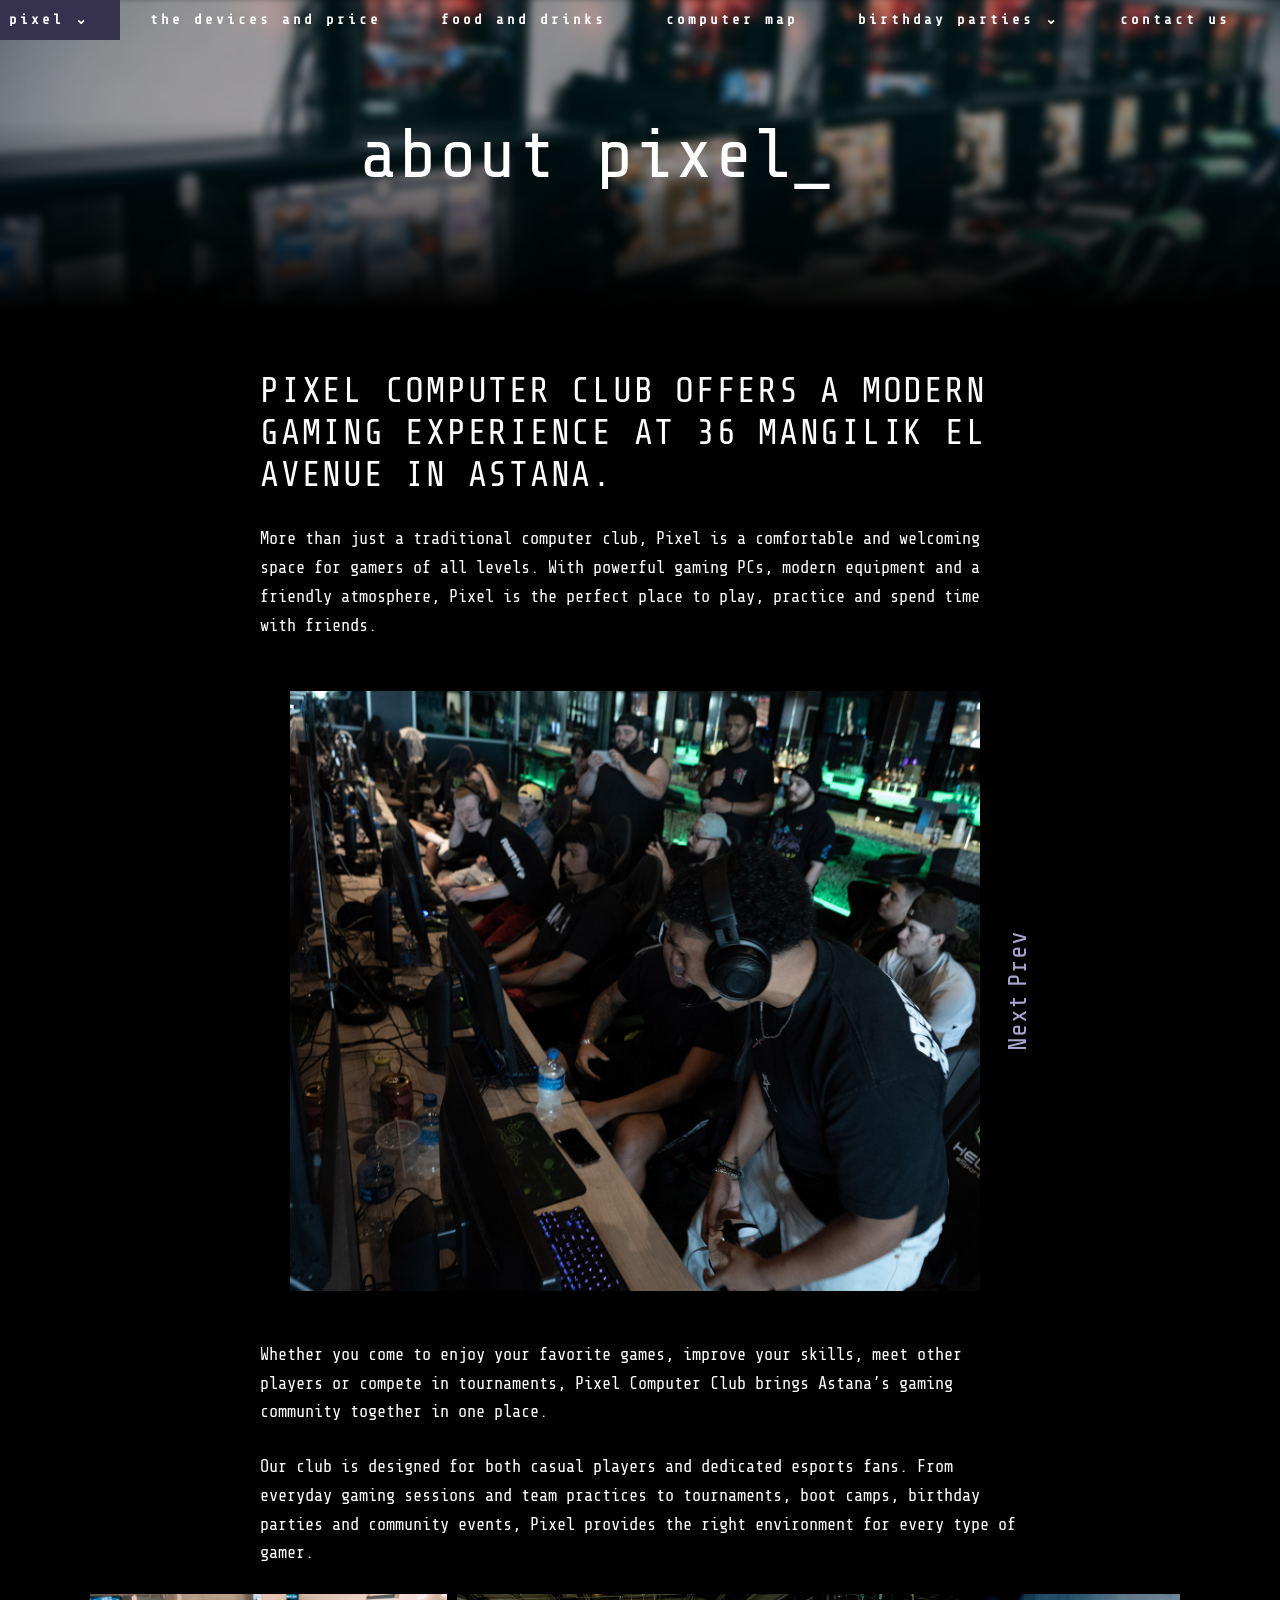
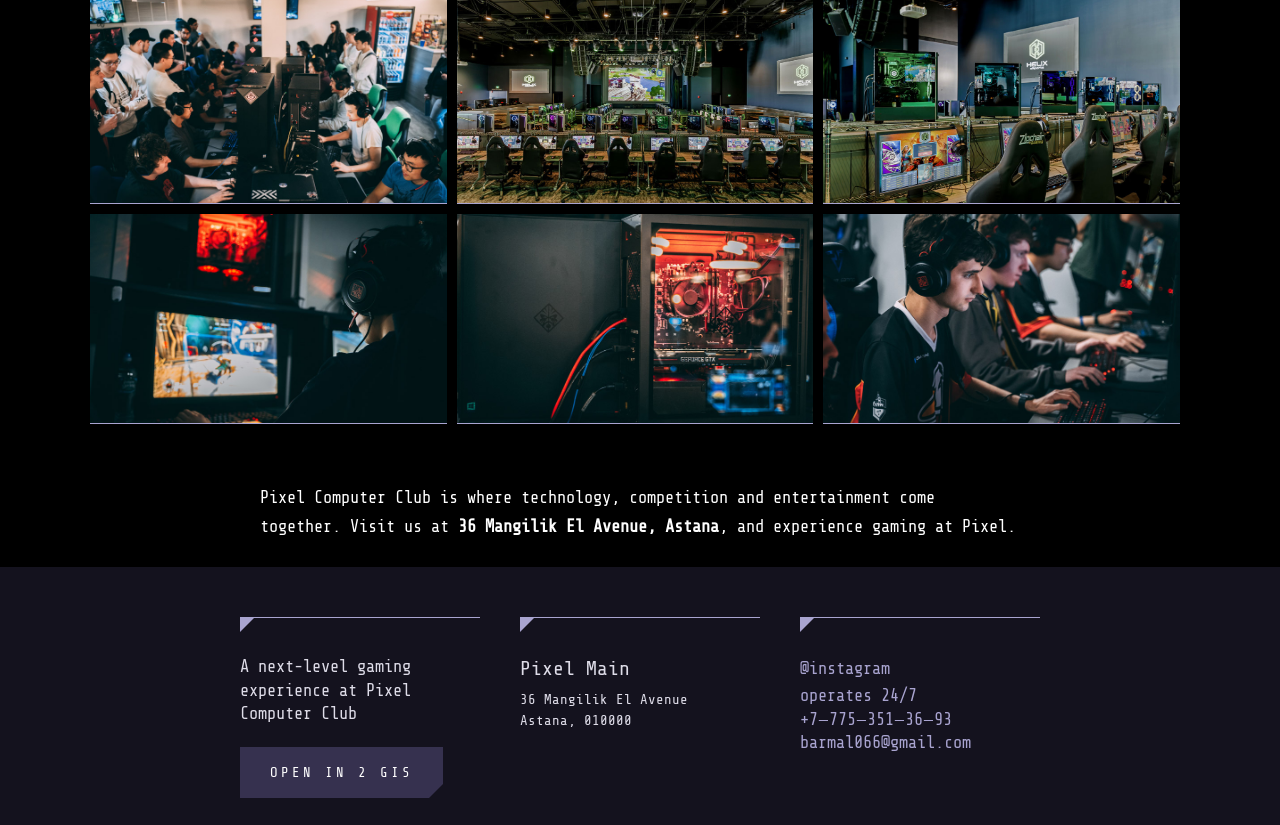
==== about-pixel.html @ 78fcefc2 "Add files via upload" ====
<!doctype html>
<html lang="en">
  <head>
    <meta charset="utf-8">
    <meta name="viewport" content="width=device-width, initial-scale=1">
    <meta name="Anuar Maksut Se - 2537" content="Anuar Maksut Se - 2537">
    <!-- Author: Anuar Maksut Se - 2537 -->
    <meta name="description" content="About Pixel Computer Club and its gaming center in Astana.">
    <title>About Pixel Computer Club</title>
    <link rel="stylesheet" href="styles.css">
  </head>
  <body>
    <div class="pixel-page">
      <header class="pixel-site-header">
        <nav class="pixel-navigation" aria-label="Primary navigation">
          <div class="pixel-desktop-nav">
            <a class="pixel-nav-link pixel-nav-home" href="index.html">↰</a>

            <details class="pixel-nav-details">
              <summary class="pixel-nav-link pixel-nav-link-active">About Pixel <span aria-hidden="true">⌄</span></summary>
              <div class="pixel-nav-dropdown">
                <a class="pixel-dropdown-card" href="about-pixel.html">
                  <img src="assets/pixel/menu-north-bergen.jpg" alt="">
                  <div>
                    <h4>About Pixel</h4>
                    <p>Our center is designed by industry veterans to deliver a professional gaming experience for all levels.</p>
                    <span aria-hidden="true">→</span>
                  </div>
                </a>
                <a class="pixel-dropdown-card" href="#organizations">
                  <img src="assets/pixel/menu-organizations.jpg" alt="">
                  <div>
                    <h4>Competitive eSports Organizations</h4>
                    <p>Private rooms, top of the line equipment and network for competitive organizations.</p>
                    <span aria-hidden="true">→</span>
                  </div>
                </a>
                <a class="pixel-dropdown-card pixel-dropdown-card-wide" href="#contact">
                  <div>
                    <h4>Pixel Community League</h4>
                    <p>The first-ever in-person high school esports league in the United States.</p>
                    <span aria-hidden="true">→</span>
                  </div>
                </a>
              </div>
            </details>

            <a class="pixel-nav-link" href="all-locations.html">The devices and price</a>
            <a class="pixel-nav-link" href="food-and-drinks.html">Food and drinks</a>
            <a class="pixel-nav-link" href="computer-map.html">Computer map</a>

            <details class="pixel-nav-details">
              <summary class="pixel-nav-link">Birthday Parties <span aria-hidden="true">⌄</span></summary>
              <div class="pixel-nav-small-dropdown">
                <a href="all-locations.html">At Pixel Main</a>
              </div>
            </details>

            <a class="pixel-nav-link" href="#contact">Contact Us</a>
          </div>

          <details class="pixel-mobile-menu">
            <summary class="pixel-menu-toggle" aria-label="Open menu"><span class="pixel-menu-icon" aria-hidden="true"></span></summary>
            <div class="pixel-mobile-nav">
              <a href="index.html">↰</a>
              <a href="about-pixel.html">About Pixel</a>
              <a href="all-locations.html">The devices and price</a>
              <a href="food-and-drinks.html">Food and drinks</a>
              <a href="computer-map.html">Computer map</a>
              <a href="#birthday-parties">Birthday Parties</a>
              <a href="#contact">Contact Us</a>
            </div>
          </details>
        </nav>
      </header>

      <main class="pixel-main">
        <header class="pixel-hero">
          <div class="pixel-hero-background"></div>
          <div class="pixel-hero-inner">
            <h1 class="pixel-hero-title">
              <span>about pixel<span class="pixel-cursor">_</span></span>
            </h1>
          </div>
        </header>

        <article class="pixel-article">
          <div class="pixel-content-wrap">
            <section class="pixel-section pixel-intro">
              <h2>Pixel Computer Club offers a modern gaming experience at 36 Mangilik El Avenue in Astana.</h2>
              <p>More than just a traditional computer club, Pixel is a comfortable and welcoming space for gamers of all levels. With powerful gaming PCs, modern equipment and a friendly atmosphere, Pixel is the perfect place to play, practice and spend time with friends.</p>
            </section>
          </div>

          <section class="pixel-slider" aria-label="Pixel Computer Club highlights">
            <input class="pixel-slider-state" type="radio" name="highlight-slide" id="slide-1" checked aria-label="Highlight image 1">
            <input class="pixel-slider-state" type="radio" name="highlight-slide" id="slide-2" aria-label="Highlight image 2">
            <input class="pixel-slider-state" type="radio" name="highlight-slide" id="slide-3" aria-label="Highlight image 3">
            <input class="pixel-slider-state" type="radio" name="highlight-slide" id="slide-4" aria-label="Highlight image 4">

            <div class="pixel-slider-nav" aria-label="Image navigation">
              <div class="pixel-slider-controls pixel-slider-controls-1">
                <label class="pixel-slider-control" for="slide-4">Prev</label>
                <label class="pixel-slider-control" for="slide-2">Next</label>
              </div>
              <div class="pixel-slider-controls pixel-slider-controls-2">
                <label class="pixel-slider-control" for="slide-1">Prev</label>
                <label class="pixel-slider-control" for="slide-3">Next</label>
              </div>
              <div class="pixel-slider-controls pixel-slider-controls-3">
                <label class="pixel-slider-control" for="slide-2">Prev</label>
                <label class="pixel-slider-control" for="slide-4">Next</label>
              </div>
              <div class="pixel-slider-controls pixel-slider-controls-4">
                <label class="pixel-slider-control" for="slide-3">Prev</label>
                <label class="pixel-slider-control" for="slide-1">Next</label>
              </div>
            </div>

            <div class="pixel-slide pixel-slide-1">
              <figure class="pixel-slide-figure"><div class="pixel-slide-image pixel-slide-image-1" role="img" aria-label="Pixel highlight image 1"></div></figure>
            </div>
            <div class="pixel-slide pixel-slide-2">
              <figure class="pixel-slide-figure"><div class="pixel-slide-image pixel-slide-image-2" role="img" aria-label="Pixel highlight image 2"></div></figure>
            </div>
            <div class="pixel-slide pixel-slide-3">
              <figure class="pixel-slide-figure"><div class="pixel-slide-image pixel-slide-image-3" role="img" aria-label="Pixel highlight image 3"></div></figure>
            </div>
            <div class="pixel-slide pixel-slide-4">
              <figure class="pixel-slide-figure"><div class="pixel-slide-image pixel-slide-image-4" role="img" aria-label="Pixel highlight image 4"></div></figure>
            </div>
          </section>

          <div class="pixel-content-wrap">
            <section class="pixel-section pixel-body-copy" id="organizations">
              <p>Whether you come to enjoy your favorite games, improve your skills, meet other players or compete in tournaments, Pixel Computer Club brings Astana’s gaming community together in one place.</p>
              <p>Our club is designed for both casual players and dedicated esports fans. From everyday gaming sessions and team practices to tournaments, boot camps, birthday parties and community events, Pixel provides the right environment for every type of gamer.</p>
            </section>
          </div>

          <div class="pixel-gallery" aria-label="Pixel Computer Club photo gallery">
            <div class="pixel-gallery-item-wrapper"><div class="pixel-gallery-item pixel-gallery-image-1" role="img" aria-label="Pixel gallery image 1"></div></div>
            <div class="pixel-gallery-item-wrapper"><div class="pixel-gallery-item pixel-gallery-image-2" role="img" aria-label="Pixel gallery image 2"></div></div>
            <div class="pixel-gallery-item-wrapper"><div class="pixel-gallery-item pixel-gallery-image-3" role="img" aria-label="Pixel gallery image 3"></div></div>
            <div class="pixel-gallery-item-wrapper"><div class="pixel-gallery-item pixel-gallery-image-4" role="img" aria-label="Pixel gallery image 4"></div></div>
            <div class="pixel-gallery-item-wrapper"><div class="pixel-gallery-item pixel-gallery-image-5" role="img" aria-label="Pixel gallery image 5"></div></div>
            <div class="pixel-gallery-item-wrapper"><div class="pixel-gallery-item pixel-gallery-image-6" role="img" aria-label="Pixel gallery image 6"></div></div>
          </div>

          <div class="pixel-content-wrap">
            <section class="pixel-section pixel-closing-copy">
              <p>Pixel Computer Club is where technology, competition and entertainment come together. Visit us at <strong>36 Mangilik El Avenue, Astana</strong>, and experience gaming at Pixel.</p>
            </section>
          </div>
        </article>
      </main>

      <footer class="pixel-site-footer" id="contact">
        <div class="pixel-footer-inner">
          <div class="pixel-footer-item">
            <h5 aria-hidden="true"></h5>
            <p>A next-level gaming experience at Pixel Computer Club</p>
            <p><a class="pixel-button" href="https://2gis.kz/astana/firm/70000001081269255" target="_blank" rel="noreferrer">Open in 2 GIS</a></p>
          </div>
          <div class="pixel-footer-item" id="locations">
            <h5 aria-hidden="true"></h5>
            <h4>Pixel Main</h4>
            <p><small>36 Mangilik El Avenue<br>Astana, 010000</small></p>
          </div>
          <div class="pixel-footer-item" id="birthday-parties">
            <h5 aria-hidden="true"></h5>
            <a href="https://www.instagram.com/pixel.cyberclub/" target="_blank" rel="noreferrer">@instagram</a><br>
            <p class="pixel-footer-contact"><span class="pixel-footer-social-label">operates 24/7</span><br><span class="pixel-footer-social-label">+7‒775‒351‒36‒93</span><br><span class="pixel-footer-social-label">barmal066@gmail.com</span></p>
          </div>
        </div>
      </footer>
    </div>
  </body>
</html>
---- styles.css ----
@font-face {
  font-family: "Teko Local";
  src: url("assets/pixel/teko-300.ttf") format("truetype");
  font-style: normal;
  font-weight: 300;
  font-display: swap;
}

@font-face {
  font-family: "Teko Local";
  src: url("assets/pixel/teko-400.ttf") format("truetype");
  font-style: normal;
  font-weight: 400;
  font-display: swap;
}

@font-face {
  font-family: "Teko Local";
  src: url("assets/pixel/teko-700.ttf") format("truetype");
  font-style: normal;
  font-weight: 700;
  font-display: swap;
}

@font-face {
  font-family: "Share Tech Mono Local";
  src: url("assets/pixel/share-tech-mono.ttf") format("truetype");
  font-style: normal;
  font-weight: 400;
  font-display: swap;
}

:root {
  --pixel-black: #000000;
  --pixel-green: #a9a4d0;
  --pixel-light-green: #d5d1f0;
  --pixel-gray: #dedce8;
  --pixel-footer: #14121e;
  --pixel-purple: #36314f;
  --pixel-purple-hover: #51496e;
}

* {
  box-sizing: border-box;
}

html {
  min-height: 100%;
  scroll-behavior: smooth;
}

body {
  min-width: 320px;
  margin: 0;
  overflow-x: hidden;
  background: var(--pixel-black);
  color: #fff;
  font-family: "Share Tech Mono Local", "Teko Local", "Arial Narrow", sans-serif;
  font-size: 17px;
  line-height: 1.7;
}

a {
  color: var(--pixel-green);
  text-decoration: none;
  transition: color 0.2s ease;
}

a:hover,
a:focus-visible {
  color: var(--pixel-light-green);
}

.pixel-page {
  min-height: 100vh;
  background: var(--pixel-black);
}

.pixel-site-header {
  position: absolute;
  inset: 0 0 auto;
  z-index: 100;
  height: 40px;
}

.pixel-navigation {
  position: relative;
  height: 40px;
}

.pixel-desktop-nav {
  display: flex;
  justify-content: flex-end;
  height: 40px;
  padding-right: 20px;
}

.pixel-nav-item,
.pixel-nav-details {
  position: relative;
  height: 40px;
}

.pixel-nav-link,
.pixel-nav-details > summary {
  display: block;
  height: 40px;
  padding: 0 30px;
  color: #fff;
  font-size: 14px;
  font-weight: 700;
  letter-spacing: 3px;
  line-height: 40px;
  text-transform: lowercase;
  white-space: nowrap;
}

.pixel-nav-details > summary {
  cursor: pointer;
  list-style: none;
}

.pixel-nav-details > summary::-webkit-details-marker {
  display: none;
}

.pixel-nav-link:hover,
.pixel-nav-link:focus-visible,
.pixel-nav-details > summary:hover,
.pixel-nav-details > summary:focus-visible,
.pixel-nav-details[open] > summary,
.pixel-nav-link-active {
  background: var(--pixel-purple);
  color: #fff;
}

.pixel-nav-home {
  min-width: 70px;
  font-size: 20px;
  text-align: center;
}

.pixel-nav-dropdown,
.pixel-nav-small-dropdown {
  position: absolute;
  top: 40px;
  right: 0;
  z-index: 50;
  visibility: hidden;
  opacity: 0;
  background: #211e30;
  transition: opacity 0.2s ease, visibility 0.2s ease;
}

.pixel-nav-details:hover .pixel-nav-dropdown,
.pixel-nav-details:focus-within .pixel-nav-dropdown,
.pixel-nav-details[open] .pixel-nav-dropdown {
  visibility: visible;
  opacity: 1;
}

.pixel-nav-dropdown {
  display: grid;
  grid-template-columns: 1fr 1fr;
  width: 540px;
  gap: 15px;
  padding: 20px;
}

.pixel-dropdown-card {
  display: flex;
  gap: 12px;
  min-height: 110px;
  color: #fff;
}

.pixel-dropdown-card-wide {
  grid-column: 1 / -1;
}

.pixel-dropdown-card img {
  width: 84px;
  height: 84px;
  flex: 0 0 auto;
  object-fit: cover;
}

.pixel-dropdown-card h4 {
  margin: 0 0 4px;
  color: #fff;
  font-size: 18px;
  line-height: 1.1;
  text-transform: none;
}

.pixel-dropdown-card p {
  margin: 0;
  color: var(--pixel-gray);
  font-size: 14px;
  line-height: 1.3;
}

.pixel-dropdown-card span {
  color: var(--pixel-green);
  font-size: 22px;
}

.pixel-nav-small-dropdown {
  display: flex;
  width: 180px;
  flex-direction: column;
  padding: 10px 0;
}

.pixel-nav-small-dropdown a {
  padding: 7px 20px;
  color: #fff;
  font-size: 14px;
  letter-spacing: 1px;
}

.pixel-nav-details:hover .pixel-nav-small-dropdown,
.pixel-nav-details:focus-within .pixel-nav-small-dropdown,
.pixel-nav-details[open] .pixel-nav-small-dropdown {
  visibility: visible;
  opacity: 1;
}

.pixel-mobile-menu {
  display: none;
}

.pixel-menu-toggle {
  position: absolute;
  top: 0;
  right: 0;
  display: block;
  width: 49px;
  height: 40px;
  border: 0;
  border-radius: 0;
  background: var(--pixel-purple);
  color: #fff;
  cursor: pointer;
  font-size: 22px;
  line-height: 40px;
  list-style: none;
  text-align: center;
}

.pixel-menu-toggle::-webkit-details-marker {
  display: none;
}

.pixel-menu-icon::before {
  content: "☰";
}

.pixel-mobile-menu[open] .pixel-menu-icon::before {
  content: "×";
}

.pixel-mobile-nav {
  position: absolute;
  top: 40px;
  right: 0;
  z-index: 40;
  display: flex;
  width: 300px;
  flex-direction: column;
  padding: 20px 0 0;
  background: #211e30;
  box-shadow: 0 10px 20px rgb(0 0 0 / 15%);
}

.pixel-mobile-nav a {
  min-height: 42px;
  padding: 0 25px;
  color: #fff;
  font-size: 16px;
  letter-spacing: 2px;
  line-height: 42px;
}

.pixel-mobile-nav a:hover,
.pixel-mobile-nav a:focus-visible {
  background: var(--pixel-purple);
  color: #fff;
}

.pixel-hero {
  position: relative;
  height: 320px;
  margin-bottom: 20px;
  overflow: hidden;
}

.pixel-hero::after {
  position: absolute;
  inset: auto 0 0;
  z-index: 1;
  height: 200px;
  background: linear-gradient(to bottom, transparent 0%, var(--pixel-black) 95%);
  content: "";
}

.pixel-hero-background {
  position: absolute;
  inset: 0;
  background-image: url("assets/pixel/hero.jpg");
  background-position: 50% 50%;
  background-size: cover;
  filter: blur(4px);
  opacity: 0.75;
  transform: scale(1.03);
}

.pixel-hero-inner {
  position: relative;
  z-index: 2;
  width: 100%;
  max-width: 840px;
  height: 100%;
  margin: 0 auto;
  padding: 0 20px;
}

.pixel-hero-title {
  position: absolute;
  top: 120px;
  left: 0;
  max-width: 840px;
  margin: 0;
  padding-left: 140px;
  color: #fff;
  font-size: 70px;
  font-weight: 400;
  letter-spacing: 1.4px;
  line-height: 1;
  text-transform: lowercase;
}

.pixel-hero-title span {
  display: block;
}

.pixel-cursor {
  display: inline !important;
  animation: pixel-blink 1s steps(1, end) infinite;
}

@keyframes pixel-blink {
  50% {
    opacity: 0.15;
  }
}

.pixel-content-wrap {
  width: 100%;
  max-width: 840px;
  margin: 0 auto;
  padding: 0 20px;
}

.pixel-article {
  min-height: 500px;
  margin-bottom: 25.5px;
}

.pixel-section {
  margin-top: 50px;
  padding: 0 20px;
}

.pixel-section h2,
.pixel-section p {
  margin-top: 0;
}

.pixel-section h2 {
  margin-bottom: 29.05px;
  color: #fff;
  font-size: 35px;
  font-weight: 300;
  letter-spacing: 1.75px;
  line-height: 1.2;
  text-transform: uppercase;
}

.pixel-section p {
  margin-bottom: 25.5px;
  color: #fff;
  font-size: 17px;
  line-height: 1.7;
}

.pixel-pricing-section {
  margin-top: 50px;
  padding-bottom: 0;
}

.pixel-pricing-table-wrap {
  width: 100%;
  margin: 35px 0 0;
  overflow-x: auto;
  padding-bottom: 10px;
}

.pixel-pricing-table {
  width: 100%;
  min-width: 720px;
  border-spacing: 8px 0;
  border-collapse: separate;
  color: #fff;
  font-size: 18px;
  text-align: center;
}

.pixel-pricing-table th,
.pixel-pricing-table td {
  padding: 18px 14px;
}

.pixel-pricing-table thead th {
  border: 1px solid var(--pixel-gray);
  border-bottom: 0;
  border-radius: 32px 32px 0 0;
  background: #000;
  font-size: 20px;
  letter-spacing: 1px;
  text-transform: uppercase;
}

.pixel-pricing-table thead th:first-child {
  background: #fff;
  color: #111;
}

.pixel-pricing-table tbody th {
  width: 23%;
  background: #000;
  font-weight: 400;
  text-transform: uppercase;
}

.pixel-pricing-table tbody td {
  border-left: 1px solid rgb(255 255 255 / 8%);
  background: #050505;
  font-size: 25px;
  font-weight: 700;
}

.pixel-pricing-table tbody tr:first-child td {
  background: linear-gradient(180deg, var(--pixel-purple-hover), var(--pixel-purple));
}

.pixel-pricing-table tbody tr:last-child th,
.pixel-pricing-table tbody tr:last-child td {
  border-radius: 0 0 32px 32px;
  padding-bottom: 30px;
}

.pixel-pricing-note {
  margin: 18px 0 0;
  color: var(--pixel-gray) !important;
  font-size: 14px !important;
  text-align: center;
}

.pixel-vip-note {
  margin: 24px 0 0;
  color: #fff !important;
  font-size: 18px !important;
  font-weight: 700;
  text-align: center;
}

.pixel-devices-section {
  margin-top: 75px;
}

.pixel-devices-grid {
  display: grid;
  grid-template-columns: repeat(3, minmax(0, 1fr));
  gap: 22px;
  margin-top: 35px;
}

.pixel-device-card {
  min-height: 470px;
  padding: 30px 22px;
  border: 1px solid var(--pixel-gray);
  border-radius: 0 0 36px 36px;
  background: linear-gradient(145deg, #383452 0%, #161425 100%);
  color: #fff;
  text-align: center;
}

.pixel-device-card:nth-child(2) {
  background: linear-gradient(145deg, #4c4968 0%, #242238 100%);
}

.pixel-device-card:nth-child(3) {
  background: linear-gradient(145deg, #716e86 0%, #3c394c 100%);
}

.pixel-device-card h3 {
  margin: 0 0 28px;
  font-size: 25px;
  letter-spacing: 1px;
  text-transform: uppercase;
}

.pixel-device-card ul {
  display: grid;
  gap: 22px;
  margin: 0;
  padding: 0;
  list-style: none;
}

.pixel-device-card li {
  margin: 0;
  font-size: 18px;
  line-height: 1.15;
}

@media (max-width: 800px) {
  .pixel-devices-grid {
    grid-template-columns: 1fr;
  }

  .pixel-device-card {
    min-height: auto;
  }
}

.pixel-slider {
  position: relative;
  width: min(800px, 100%);
  height: 600px;
  margin: 50px auto;
  padding-left: 20px;
  overflow: visible;
}

.pixel-slider-state {
  position: absolute;
  width: 1px;
  height: 1px;
  margin: -1px;
  overflow: hidden;
  clip: rect(0 0 0 0);
  clip-path: inset(50%);
  white-space: nowrap;
}

.pixel-slide {
  position: absolute;
  inset: 0;
  z-index: 0;
  height: 100%;
  padding: 0 60px 0 50px;
  opacity: 0;
  pointer-events: none;
  transform: scale(0.98);
  transition: opacity 0.4s ease, transform 0.5s cubic-bezier(0.19, 1, 0.22, 1), z-index 1s ease;
}

#slide-1:checked ~ .pixel-slide-1,
#slide-2:checked ~ .pixel-slide-2,
#slide-3:checked ~ .pixel-slide-3,
#slide-4:checked ~ .pixel-slide-4 {
  z-index: 19;
  opacity: 1;
  pointer-events: auto;
  transform: scale(1);
}

.pixel-slide-figure {
  position: absolute;
  inset: 0 60px 0 50px;
  z-index: 7;
  height: 100%;
  margin: 0;
  overflow: hidden;
}

.pixel-slide-image {
  position: relative;
  width: 100%;
  height: 100%;
  background-position: 50%;
  background-size: cover;
}

.pixel-slide-image-1 {
  background-image: url("assets/pixel/slide-1.jpg");
}

.pixel-slide-image-2 {
  background-image: url("assets/pixel/slide-2.jpg");
}

.pixel-slide-image-3 {
  background-image: url("assets/pixel/slide-3.jpg");
}

.pixel-slide-image-4 {
  background-image: url("assets/pixel/slide-4.jpg");
}

.pixel-slider-nav {
  position: absolute;
  top: 50%;
  right: 0;
  z-index: 99;
  display: flex;
  flex-direction: column;
  gap: 8px;
  transform: translateY(-50%);
}

.pixel-slider-controls {
  display: none;
  flex-direction: column;
  gap: 8px;
}

#slide-1:checked ~ .pixel-slider-nav .pixel-slider-controls-1,
#slide-2:checked ~ .pixel-slider-nav .pixel-slider-controls-2,
#slide-3:checked ~ .pixel-slider-nav .pixel-slider-controls-3,
#slide-4:checked ~ .pixel-slider-nav .pixel-slider-controls-4 {
  display: flex;
}

.pixel-slider-control {
  position: relative;
  padding: 0 10px;
  color: var(--pixel-green);
  cursor: pointer;
  font-size: 25.5px;
  line-height: 1;
  writing-mode: vertical-rl;
  transform: rotate(180deg);
  transition: color 0.5s ease;
}

.pixel-slider-control::after {
  position: absolute;
  top: 50%;
  left: 0;
  width: 0;
  height: 1px;
  background: var(--pixel-light-green);
  content: "";
  transition: width 0.4s ease;
}

.pixel-slider-control:hover,
.pixel-slider-control:focus-visible {
  color: var(--pixel-light-green);
}

.pixel-slider-control:hover::after,
.pixel-slider-control:focus-visible::after {
  width: 100%;
}

.pixel-gallery {
  display: grid;
  width: 90%;
  max-width: 1100px;
  grid-template-columns: repeat(3, 1fr);
  margin: 0 auto 25.5px;
}

.pixel-gallery-item-wrapper {
  height: 220px;
  padding: 0 10px 10px 0;
}

.pixel-gallery-item {
  width: 100%;
  height: 210px;
  border-bottom: 1px solid var(--pixel-green);
  background-position: 50% 50%;
  background-size: cover;
  transition: opacity 0.25s ease;
}

.pixel-gallery-item:hover {
  opacity: 0.8;
}

.pixel-gallery-image-1 {
  background-image: url("assets/pixel/slide-3.jpg");
}

.pixel-gallery-image-2 {
  background-image: url("assets/pixel/gallery-2.jpg");
}

.pixel-gallery-image-3 {
  background-image: url("assets/pixel/gallery-3.jpg");
}

.pixel-gallery-image-4 {
  background-image: url("assets/pixel/gallery-4.jpg");
}

.pixel-gallery-image-5 {
  background-image: url("assets/pixel/gallery-5.jpg");
}

.pixel-gallery-image-6 {
  background-image: url("assets/pixel/gallery-6.jpg");
}

.pixel-site-footer {
  padding: 50px 0 0;
  background: var(--pixel-footer);
  color: var(--pixel-gray);
}

.pixel-footer-inner {
  display: flex;
  width: 90%;
  max-width: 840px;
  margin: 0 auto;
}

.pixel-footer-item {
  flex: 1;
  min-width: 0;
  padding: 0 20px 20px;
}

.pixel-footer-item h5 {
  position: relative;
  height: 10px;
  margin: 0 0 26.72px;
  padding: 10px 20px 0;
  border-top: 1px solid var(--pixel-green);
}

.pixel-footer-item h5::before {
  position: absolute;
  top: 0;
  left: 0;
  border-width: 1em 1em 0 0;
  border-style: solid;
  border-color: var(--pixel-green) transparent transparent;
  content: "";
}

.pixel-footer-item h4 {
  margin: 0 0 0.3em;
  color: var(--pixel-gray);
  font-size: 20px;
  font-weight: 300;
  line-height: 1.4;
  text-transform: none;
}

.pixel-footer-item p {
  margin: 0 0 1.2em;
  color: var(--pixel-gray);
  font-size: 17px;
  line-height: 1.4;
}

.pixel-footer-item small {
  display: block;
  font-size: 14px;
  line-height: 1.5;
}

.pixel-footer-item > a,
.pixel-footer-legal a {
  color: var(--pixel-green);
}

.pixel-footer-social-label {
  color: var(--pixel-green);
}

.pixel-footer-item > a:hover,
.pixel-footer-item > a:focus-visible,
.pixel-footer-legal a:hover,
.pixel-footer-legal a:focus-visible {
  color: var(--pixel-light-green);
}

.pixel-button {
  position: relative;
  display: inline-block;
  padding: 14px 30px 0;
  background: var(--pixel-purple);
  color: #fff;
  font-size: 14px;
  letter-spacing: 3px;
  line-height: 23.8px;
  text-transform: uppercase;
}

.pixel-button::after {
  position: absolute;
  right: 1em;
  bottom: -1em;
  left: 0;
  border-width: 0.5em;
  border-style: solid;
  border-color: var(--pixel-purple);
  content: "";
}

.pixel-button::before {
  position: absolute;
  right: 0;
  bottom: -1em;
  border-width: 1em 1em 0 0;
  border-style: solid;
  border-color: var(--pixel-purple) transparent transparent;
  content: "";
}

.pixel-button:hover,
.pixel-button:focus-visible {
  background: var(--pixel-purple-hover);
  color: #fff;
}

.pixel-button:hover::after,
.pixel-button:focus-visible::after {
  border-color: var(--pixel-purple-hover);
}

.pixel-button:hover::before,
.pixel-button:focus-visible::before {
  border-color: var(--pixel-purple-hover) transparent transparent;
}

@media (max-width: 1000px) {
  .pixel-desktop-nav {
    display: none;
  }

  .pixel-mobile-menu {
    position: absolute;
    top: 0;
    right: 0;
    z-index: 40;
    display: block;
    width: 300px;
    height: 40px;
  }

  .pixel-mobile-menu[open] {
    height: auto;
  }

  .pixel-hero {
    padding-bottom: 40px;
  }

  .pixel-hero-title {
    padding-left: 20px;
    font-size: 70px;
  }
}

@media (max-width: 800px) {
  .pixel-hero {
    height: 420px;
  }

  .pixel-hero-title {
    top: 200px;
    margin-right: 20px;
    font-size: 60px;
    letter-spacing: 0;
  }

  .pixel-gallery {
    display: block;
    width: 100%;
    padding: 0 40px;
  }

  .pixel-gallery-item-wrapper {
    height: 210px;
    margin-bottom: 10px;
    padding: 0;
  }

  .pixel-gallery-item {
    height: 200px;
  }

  .pixel-footer-inner {
    display: block;
  }

  .pixel-footer-item {
    width: 100%;
    text-align: center;
  }

  .pixel-footer-item h5 {
    text-align: left;
  }
}

@media (max-width: 600px) {
  .pixel-slider-control {
    font-size: 22px;
  }

  .pixel-section h2 {
    font-size: 35px;
  }
}

/* ============================================
   Food and drinks page + computer map page
   everything below is only used on these two pages,
   nothing above this line was touched
   ============================================ */

.pixel-menu-icon {
  display: block;
  margin-bottom: 12px;
  font-size: 40px;
  line-height: 1;
}

/* drinks: flex row that wraps and lets the cards grow/shrink to fill the line */
.pixel-drinks-row {
  display: flex;
  flex-wrap: wrap;
  gap: 20px;
  margin-top: 35px;
}

.pixel-drink-card {
  flex: 1 1 200px;
  padding: 24px 20px;
  border: 1px solid var(--pixel-gray);
  background: linear-gradient(145deg, #383452 0%, #161425 100%);
  color: #fff;
  text-align: center;
  transition: background 0.2s ease;
}

.pixel-drink-card:hover,
.pixel-drink-card:focus-within {
  background: linear-gradient(145deg, #4c4968 0%, #242238 100%);
}

.pixel-drink-card h3 {
  margin: 0 0 8px;
  font-size: 22px;
  letter-spacing: 1px;
  text-transform: uppercase;
}

.pixel-drink-card p {
  margin: 0;
  color: var(--pixel-gray);
  font-size: 15px;
  line-height: 1.4;
}

/* food: grid with fr units and a gap, two even columns */
.pixel-food-grid {
  display: grid;
  grid-template-columns: repeat(2, minmax(0, 1fr));
  gap: 20px;
  margin-top: 35px;
}

.pixel-food-card {
  position: relative;
  padding: 30px 22px;
  border: 1px solid var(--pixel-gray);
  border-radius: 0 0 36px 36px;
  background: linear-gradient(145deg, #383452 0%, #161425 100%);
  color: #fff;
  text-align: center;
}

.pixel-food-card:nth-child(2) {
  background: linear-gradient(145deg, #4c4968 0%, #242238 100%);
}

.pixel-food-card h3 {
  margin: 0 0 10px;
  font-size: 24px;
  letter-spacing: 1px;
  text-transform: uppercase;
}

.pixel-food-card p {
  margin: 0;
  color: var(--pixel-gray);
  font-size: 15px;
  line-height: 1.5;
}

/* grill badge sits in the corner of the card, card is relative so this can be absolute against it */
.pixel-grill-badge {
  position: absolute;
  top: 14px;
  right: 14px;
  padding: 4px 10px;
  background: var(--pixel-purple);
  color: #fff;
  font-size: 11px;
  letter-spacing: 1px;
  text-transform: uppercase;
}

@media (max-width: 700px) {
  .pixel-food-grid {
    grid-template-columns: 1fr;
  }
}

/* computer map: each room is its own grid so the seats line up like the real floor plan */
.pixel-room-section {
  margin-top: 60px;
}

.pixel-room-grid {
  display: grid;
  gap: 14px;
  margin: 35px auto 0;
}

.pixel-pc {
  display: flex;
  align-items: center;
  justify-content: center;
  height: 70px;
  border: 1px solid var(--pixel-gray);
  background: #14121e;
  color: var(--pixel-green);
  font-size: 13px;
  font-weight: 700;
  letter-spacing: 1px;
  text-transform: uppercase;
}

.pixel-pc:hover,
.pixel-pc:focus-visible {
  background: var(--pixel-purple);
  color: #fff;
}

/* duo room: just the 2 stations, centered with a max width so they don't stretch across the whole page */
.pixel-room-grid-duo {
  max-width: 320px;
  grid-template-columns: repeat(2, 1fr);
}

/* main hall: 5 columns, minmax keeps seats from getting too thin on a narrow window,
   the screen spans the full row across the top */
.pixel-room-grid-hall {
  grid-template-columns: repeat(5, minmax(70px, 1fr));
}

.pixel-hall-screen {
  grid-column: 1 / -1;
  display: flex;
  align-items: center;
  justify-content: center;
  height: 40px;
  background: #000;
  color: var(--pixel-gray);
  font-size: 12px;
  letter-spacing: 3px;
  text-transform: uppercase;
}

/* vip room: 5 across, gold-ish border to set it apart from the regular pcs */
.pixel-room-grid-vip {
  grid-template-columns: repeat(5, minmax(70px, 1fr));
}

.pixel-pc-vip {
  border-color: var(--pixel-light-green);
  color: var(--pixel-light-green);
}

.pixel-pc-vip:hover,
.pixel-pc-vip:focus-visible {
  background: var(--pixel-purple-hover);
  color: #fff;
}

@media (max-width: 700px) {
  .pixel-room-grid-hall,
  .pixel-room-grid-vip {
    grid-template-columns: repeat(3, minmax(60px, 1fr));
  }
}
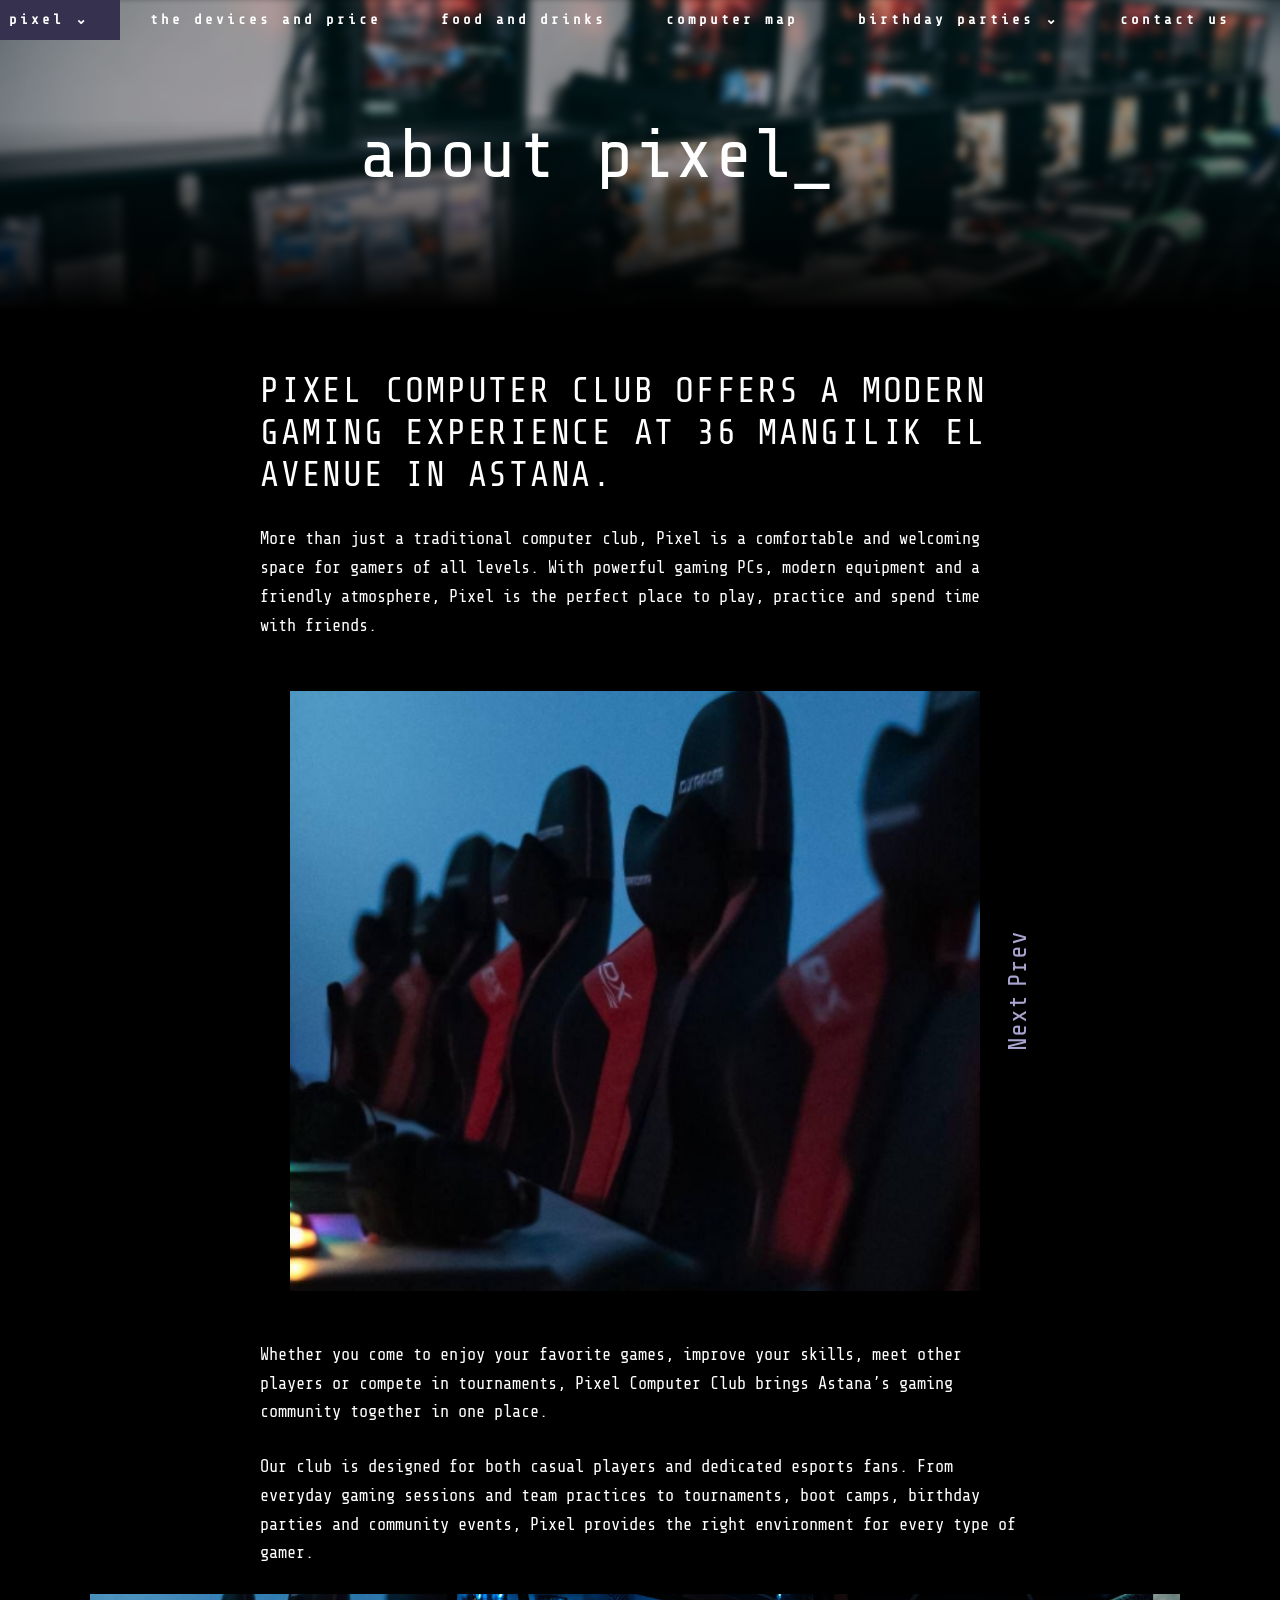
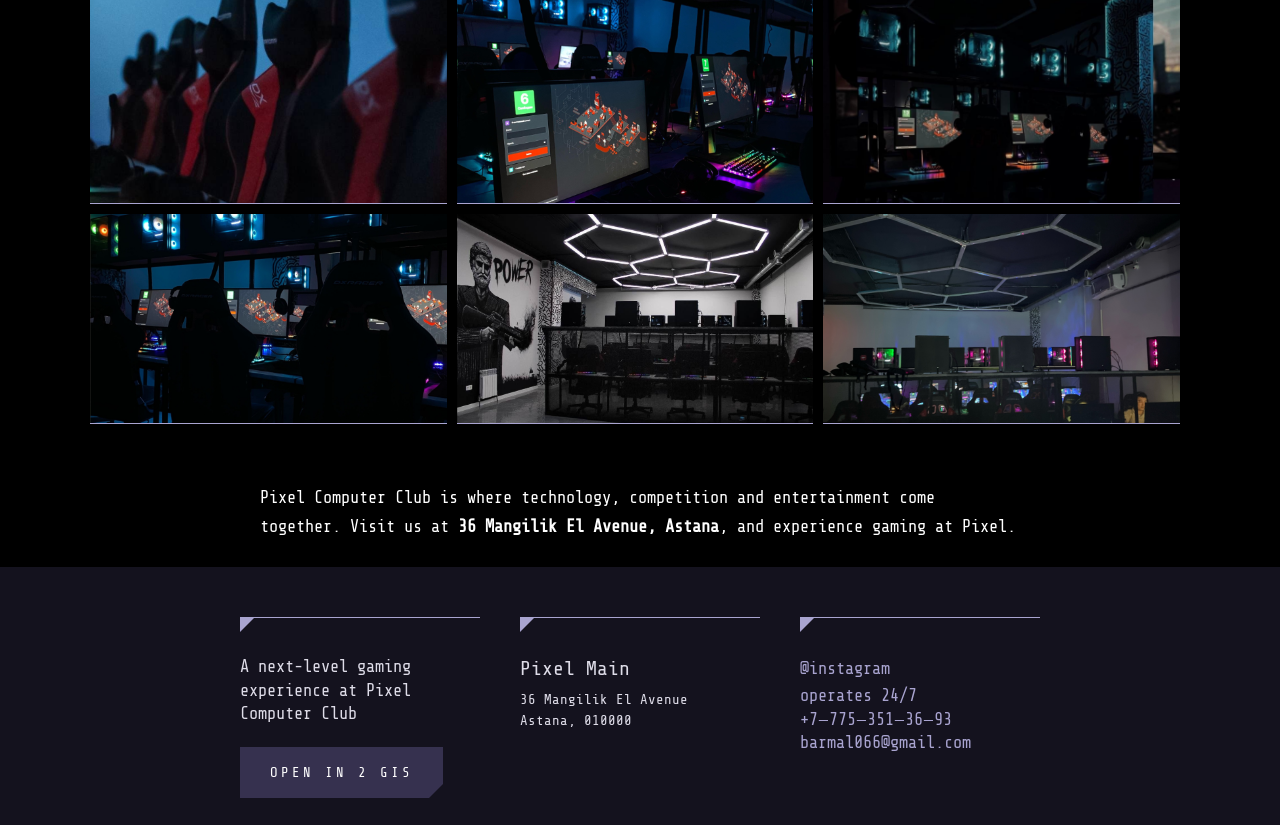
==== commit 4ebdf209: "Fix stylesheet and asset paths" ====
--- a/about-pixel.html
+++ b/about-pixel.html
@@ -20,7 +20,7 @@
               <summary class="pixel-nav-link pixel-nav-link-active">About Pixel <span aria-hidden="true">⌄</span></summary>
               <div class="pixel-nav-dropdown">
                 <a class="pixel-dropdown-card" href="about-pixel.html">
-                  <img src="assets/pixel/menu-north-bergen.jpg" alt="">
+                  <img src="menu-north-bergen.jpg" alt="">
                   <div>
                     <h4>About Pixel</h4>
                     <p>Our center is designed by industry veterans to deliver a professional gaming experience for all levels.</p>
@@ -28,7 +28,7 @@
                   </div>
                 </a>
                 <a class="pixel-dropdown-card" href="#organizations">
-                  <img src="assets/pixel/menu-organizations.jpg" alt="">
+                  <img src="menu-organizations.jpg" alt="">
                   <div>
                     <h4>Competitive eSports Organizations</h4>
                     <p>Private rooms, top of the line equipment and network for competitive organizations.</p>
--- a/styles.css
+++ b/styles.css
@@ -1,6 +1,6 @@
 @font-face {
   font-family: "Teko Local";
-  src: url("assets/pixel/teko-300.ttf") format("truetype");
+  src: url("teko-300.ttf") format("truetype");
   font-style: normal;
   font-weight: 300;
   font-display: swap;
@@ -8,7 +8,7 @@
 
 @font-face {
   font-family: "Teko Local";
-  src: url("assets/pixel/teko-400.ttf") format("truetype");
+  src: url("teko-400.ttf") format("truetype");
   font-style: normal;
   font-weight: 400;
   font-display: swap;
@@ -16,7 +16,7 @@
 
 @font-face {
   font-family: "Teko Local";
-  src: url("assets/pixel/teko-700.ttf") format("truetype");
+  src: url("teko-700.ttf") format("truetype");
   font-style: normal;
   font-weight: 700;
   font-display: swap;
@@ -24,7 +24,7 @@
 
 @font-face {
   font-family: "Share Tech Mono Local";
-  src: url("assets/pixel/share-tech-mono.ttf") format("truetype");
+  src: url("share-tech-mono.ttf") format("truetype");
   font-style: normal;
   font-weight: 400;
   font-display: swap;
@@ -38,6 +38,9 @@
   --pixel-footer: #14121e;
   --pixel-purple: #36314f;
   --pixel-purple-hover: #51496e;
+  --pixel-white: #ffffff;
+  --pixel-light: var(--pixel-light-green);
+  --pixel-lilac: var(--pixel-green);
 }
 
 * {
@@ -88,11 +91,14 @@
   height: 40px;
 }
 
-.pixel-desktop-nav {
+.pixel-desktop-nav,
+.pixel-desktop-nav-list {
   display: flex;
   justify-content: flex-end;
   height: 40px;
+  margin: 0;
   padding-right: 20px;
+  list-style: none;
 }
 
 .pixel-nav-item,
@@ -307,7 +313,7 @@
 .pixel-hero-background {
   position: absolute;
   inset: 0;
-  background-image: url("assets/pixel/hero.jpg");
+  background-image: url("hero.jpg");
   background-position: 50% 50%;
   background-size: cover;
   filter: blur(4px);
@@ -595,19 +601,19 @@
 }
 
 .pixel-slide-image-1 {
-  background-image: url("assets/pixel/slide-1.jpg");
+  background-image: url("slide-1.png");
 }
 
 .pixel-slide-image-2 {
-  background-image: url("assets/pixel/slide-2.jpg");
+  background-image: url("slide-2.png");
 }
 
 .pixel-slide-image-3 {
-  background-image: url("assets/pixel/slide-3.jpg");
+  background-image: url("slide-3.png");
 }
 
 .pixel-slide-image-4 {
-  background-image: url("assets/pixel/slide-4.jpg");
+  background-image: url("slide-4.png");
 }
 
 .pixel-slider-nav {
@@ -694,27 +700,27 @@
 }
 
 .pixel-gallery-image-1 {
-  background-image: url("assets/pixel/slide-3.jpg");
+  background-image: url("slide-1.png");
 }
 
 .pixel-gallery-image-2 {
-  background-image: url("assets/pixel/gallery-2.jpg");
+  background-image: url("slide-2.png");
 }
 
 .pixel-gallery-image-3 {
-  background-image: url("assets/pixel/gallery-3.jpg");
+  background-image: url("slide-3.png");
 }
 
 .pixel-gallery-image-4 {
-  background-image: url("assets/pixel/gallery-4.jpg");
+  background-image: url("slide-4.png");
 }
 
 .pixel-gallery-image-5 {
-  background-image: url("assets/pixel/gallery-5.jpg");
+  background-image: url("slide-5.png");
 }
 
 .pixel-gallery-image-6 {
-  background-image: url("assets/pixel/gallery-6.jpg");
+  background-image: url("slide-6.png");
 }
 
 .pixel-site-footer {
@@ -736,7 +742,8 @@
   padding: 0 20px 20px;
 }
 
-.pixel-footer-item h5 {
+.pixel-footer-item h5,
+.pixel-footer-rule {
   position: relative;
   height: 10px;
   margin: 0 0 26.72px;
@@ -744,7 +751,8 @@
   border-top: 1px solid var(--pixel-green);
 }
 
-.pixel-footer-item h5::before {
+.pixel-footer-item h5::before,
+.pixel-footer-rule::before {
   position: absolute;
   top: 0;
   left: 0;
@@ -842,7 +850,8 @@
 }
 
 @media (max-width: 1000px) {
-  .pixel-desktop-nav {
+  .pixel-desktop-nav,
+  .pixel-desktop-nav-list {
     display: none;
   }
 
@@ -907,7 +916,8 @@
     text-align: center;
   }
 
-  .pixel-footer-item h5 {
+  .pixel-footer-item h5,
+  .pixel-footer-rule {
     text-align: left;
   }
 }
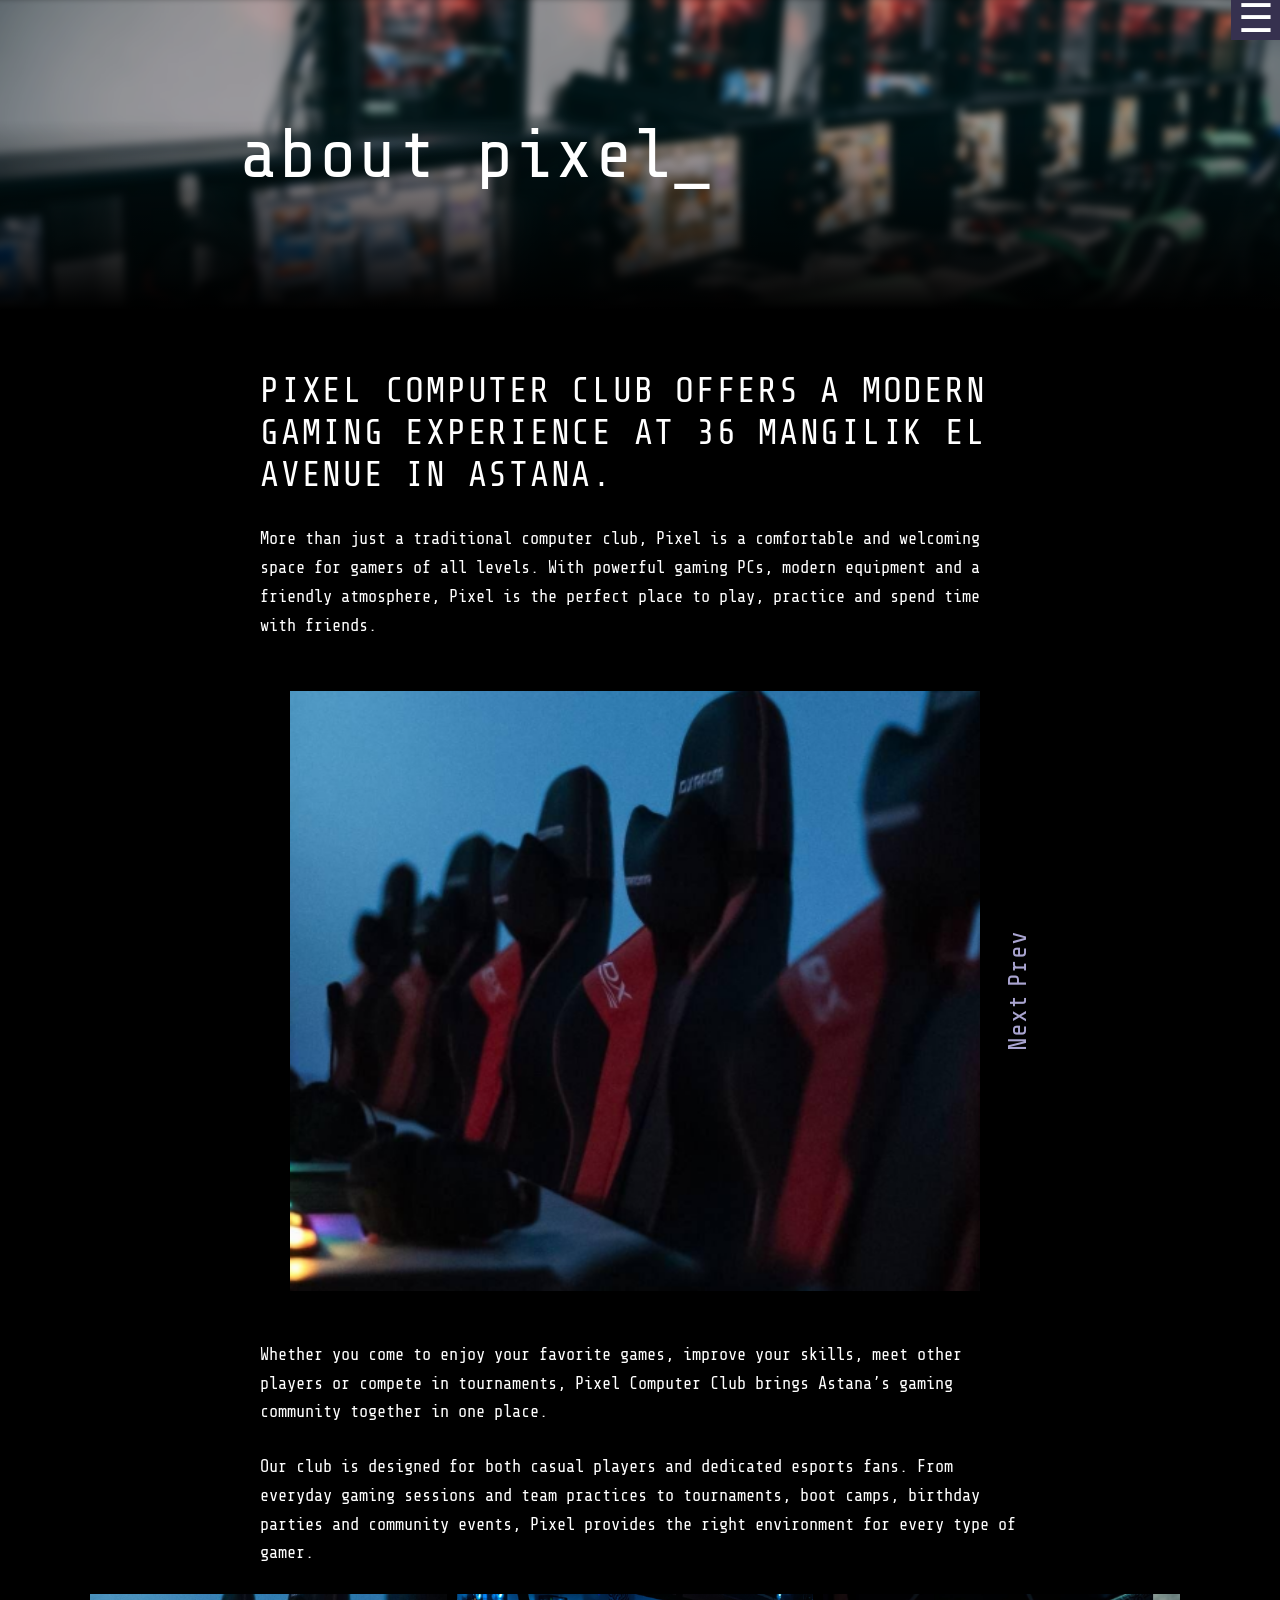
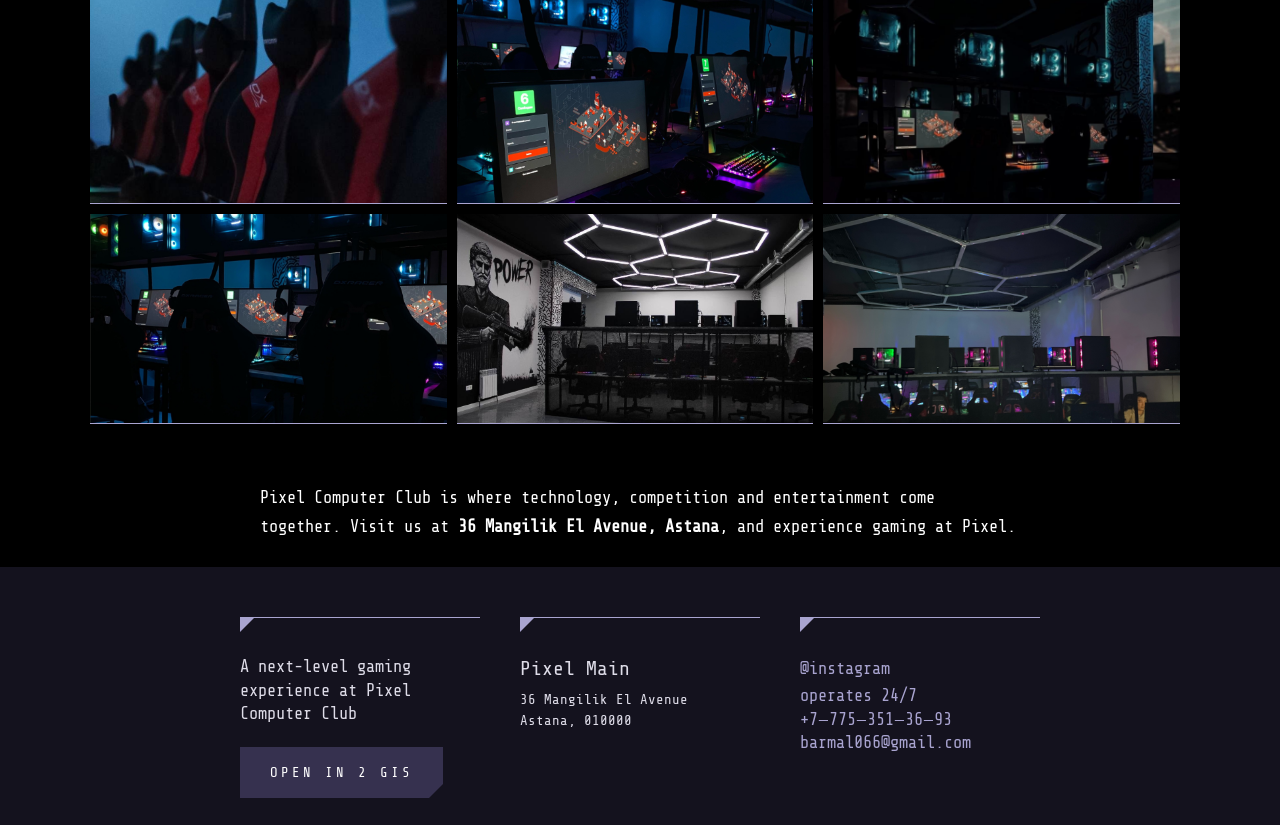
==== commit b074413b: "Organize site assets and fix responsive navigation" ====
--- a/about-pixel.html
+++ b/about-pixel.html
@@ -20,7 +20,7 @@
               <summary class="pixel-nav-link pixel-nav-link-active">About Pixel <span aria-hidden="true">⌄</span></summary>
               <div class="pixel-nav-dropdown">
                 <a class="pixel-dropdown-card" href="about-pixel.html">
-                  <img src="menu-north-bergen.jpg" alt="">
+                  <img src="assets/pixel/menu-north-bergen.jpg" alt="">
                   <div>
                     <h4>About Pixel</h4>
                     <p>Our center is designed by industry veterans to deliver a professional gaming experience for all levels.</p>
@@ -28,7 +28,7 @@
                   </div>
                 </a>
                 <a class="pixel-dropdown-card" href="#organizations">
-                  <img src="menu-organizations.jpg" alt="">
+                  <img src="assets/pixel/menu-organizations.jpg" alt="">
                   <div>
                     <h4>Competitive eSports Organizations</h4>
                     <p>Private rooms, top of the line equipment and network for competitive organizations.</p>
--- a/styles.css
+++ b/styles.css
@@ -1,6 +1,6 @@
 @font-face {
   font-family: "Teko Local";
-  src: url("teko-300.ttf") format("truetype");
+  src: url("assets/pixel/teko-300.ttf") format("truetype");
   font-style: normal;
   font-weight: 300;
   font-display: swap;
@@ -8,7 +8,7 @@
 
 @font-face {
   font-family: "Teko Local";
-  src: url("teko-400.ttf") format("truetype");
+  src: url("assets/pixel/teko-400.ttf") format("truetype");
   font-style: normal;
   font-weight: 400;
   font-display: swap;
@@ -16,7 +16,7 @@
 
 @font-face {
   font-family: "Teko Local";
-  src: url("teko-700.ttf") format("truetype");
+  src: url("assets/pixel/teko-700.ttf") format("truetype");
   font-style: normal;
   font-weight: 700;
   font-display: swap;
@@ -24,7 +24,7 @@
 
 @font-face {
   font-family: "Share Tech Mono Local";
-  src: url("share-tech-mono.ttf") format("truetype");
+  src: url("assets/pixel/share-tech-mono.ttf") format("truetype");
   font-style: normal;
   font-weight: 400;
   font-display: swap;
@@ -313,7 +313,7 @@
 .pixel-hero-background {
   position: absolute;
   inset: 0;
-  background-image: url("hero.jpg");
+  background-image: url("assets/pixel/hero.jpg");
   background-position: 50% 50%;
   background-size: cover;
   filter: blur(4px);
@@ -601,19 +601,19 @@
 }
 
 .pixel-slide-image-1 {
-  background-image: url("slide-1.png");
+  background-image: url("assets/pixel/slide-1.png");
 }
 
 .pixel-slide-image-2 {
-  background-image: url("slide-2.png");
+  background-image: url("assets/pixel/slide-2.png");
 }
 
 .pixel-slide-image-3 {
-  background-image: url("slide-3.png");
+  background-image: url("assets/pixel/slide-3.png");
 }
 
 .pixel-slide-image-4 {
-  background-image: url("slide-4.png");
+  background-image: url("assets/pixel/slide-4.png");
 }
 
 .pixel-slider-nav {
@@ -700,27 +700,27 @@
 }
 
 .pixel-gallery-image-1 {
-  background-image: url("slide-1.png");
+  background-image: url("assets/pixel/slide-1.png");
 }
 
 .pixel-gallery-image-2 {
-  background-image: url("slide-2.png");
+  background-image: url("assets/pixel/slide-2.png");
 }
 
 .pixel-gallery-image-3 {
-  background-image: url("slide-3.png");
+  background-image: url("assets/pixel/slide-3.png");
 }
 
 .pixel-gallery-image-4 {
-  background-image: url("slide-4.png");
+  background-image: url("assets/pixel/slide-4.png");
 }
 
 .pixel-gallery-image-5 {
-  background-image: url("slide-5.png");
+  background-image: url("assets/pixel/slide-5.png");
 }
 
 .pixel-gallery-image-6 {
-  background-image: url("slide-6.png");
+  background-image: url("assets/pixel/slide-6.png");
 }
 
 .pixel-site-footer {
@@ -849,7 +849,7 @@
   border-color: var(--pixel-purple-hover) transparent transparent;
 }
 
-@media (max-width: 1000px) {
+@media (max-width: 1300px) {
   .pixel-desktop-nav,
   .pixel-desktop-nav-list {
     display: none;
